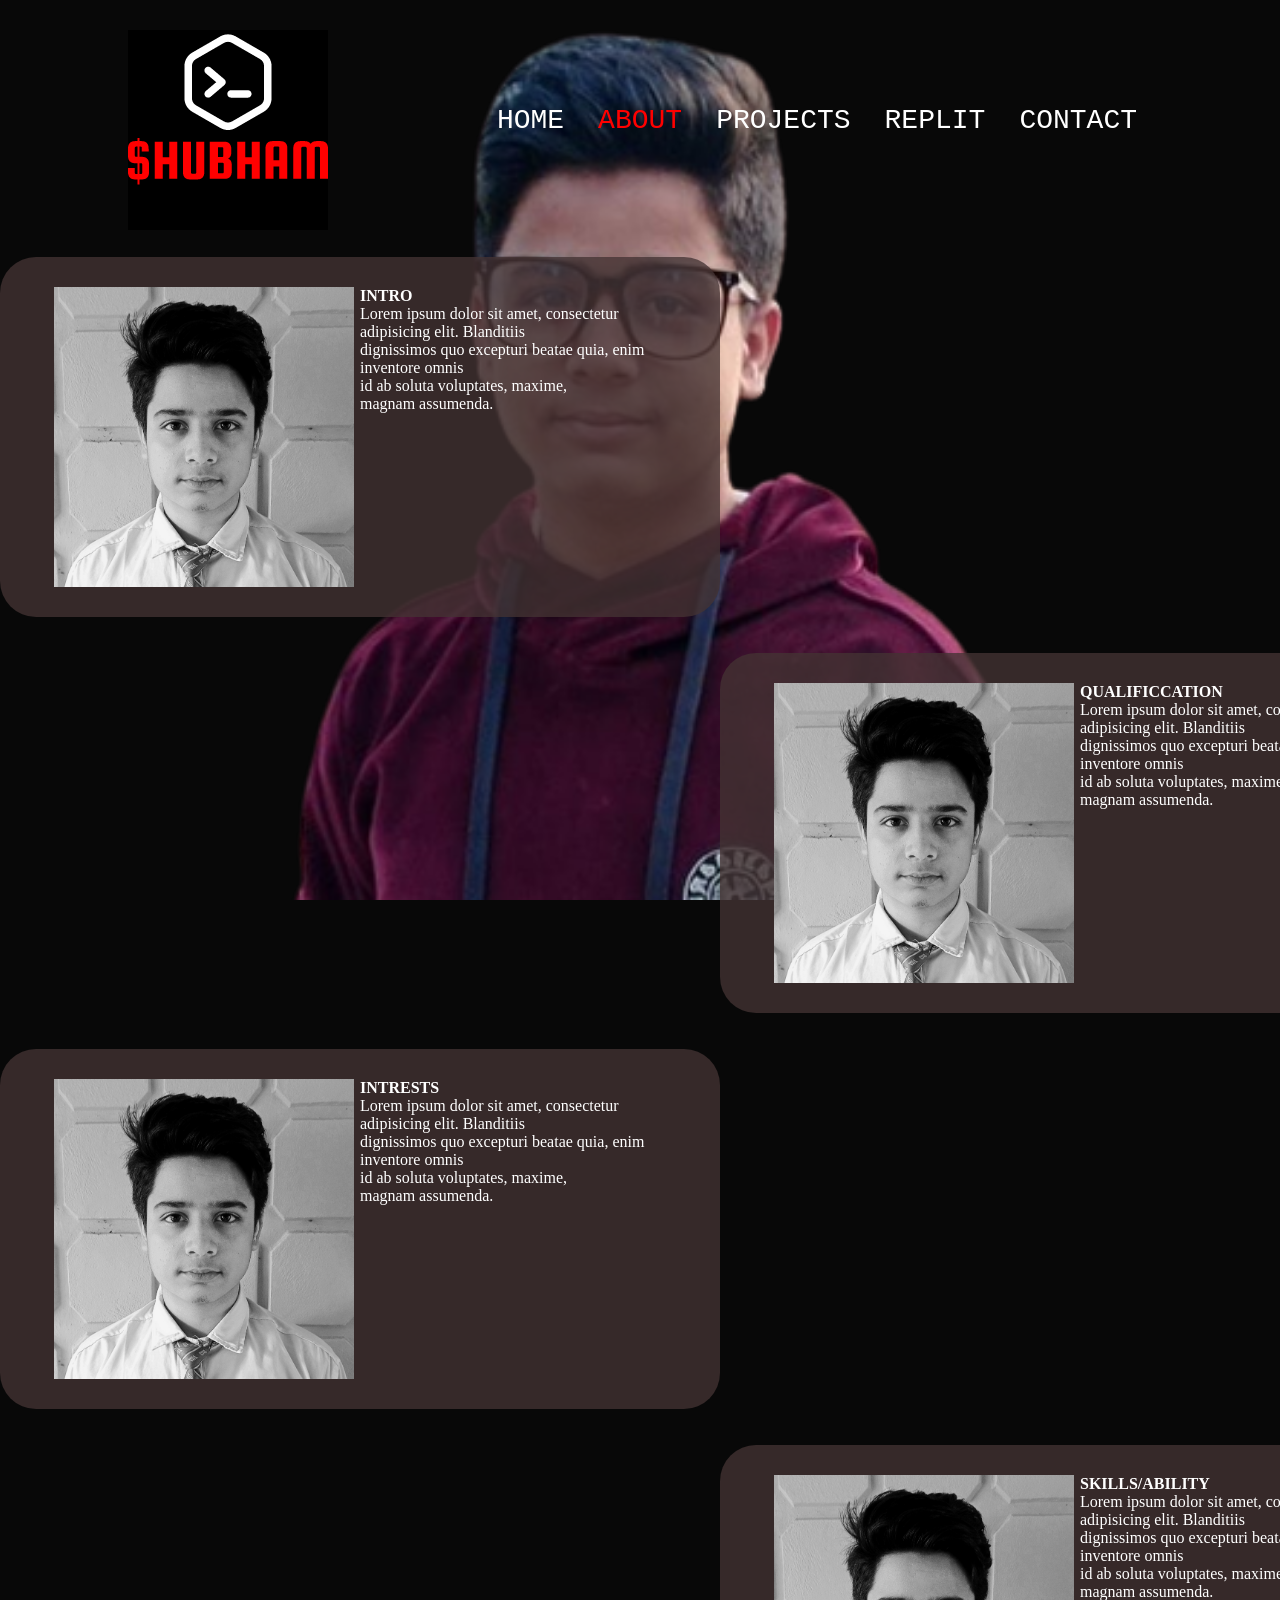
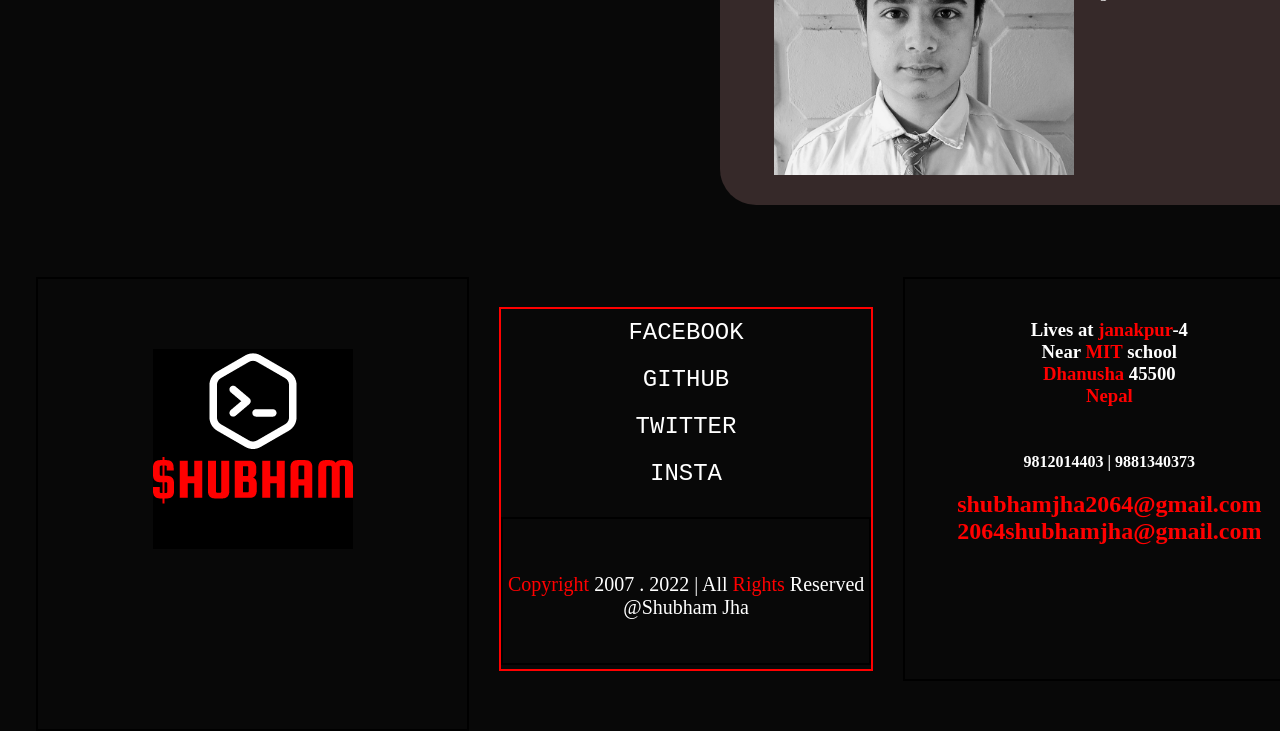
==== master24copy/about.html @ efe70d86 "1st" ====
<!DOCTYPE html>
<html lang="en">
<head>
    <meta charset="UTF-8">
    <meta http-equiv="X-UA-Compatible" content="IE=edge">
    <meta name="viewport" content="width=device-width, initial-scale=1.0">
    <title>About-Shubham</title>
    <link rel="icon" type="image/png" href="images/favicon.png">
    <link rel="stylesheet" href="about.css">
</head>
<body>
    <div class="headder">
        <div class="container">
            <nav>
                <img src="images/logo3.png" class="logo">
                <ul>
                    <li><a href="index.html">HOME</a></li>
                    <li><a href="about.html"><span>ABOUT</span></a></li>
                    <li><a href="projects.html">PROJECTS</a></li>
                    <li><a href="https://replit.com/@SHUBHAM1JHA">REPLIT</a></li>
                    <li><a href="contact.html">CONTACT</a></li>
                </ul>
            </nav>
        </div>
        <div class="main">
            <div class="l">
                <div class="box">
                    <div class="square">
                        <img src="images/mypic.jpg" >
                    </div>
                    <div class="text">
                        <b>INTRO</b><br> Lorem ipsum dolor sit amet, consectetur <br> adipisicing elit. Blanditiis <br> dignissimos quo excepturi beatae quia, enim inventore omnis  <br> id ab soluta voluptates, maxime, <br>  magnam assumenda.
                    </div>
                </div>
            </div>
            <div class="r">
                <div class="boxr">
                    <div class="square">
                        <img src="images/mypic.jpg" >
                    </div>
                    <div class="text">
                        <b>QUALIFICCATION</b><br> Lorem ipsum dolor sit amet, consectetur <br> adipisicing elit. Blanditiis <br> dignissimos quo excepturi beatae quia, enim inventore omnis  <br> id ab soluta voluptates, maxime, <br>  magnam assumenda.
                    </div>
                </div>
            </div>
            <div class="l">
                <div class="box">
                    <div class="square">
                        <img src="images/mypic.jpg" >
                    </div>
                    <div class="text">
                        <b>INTRESTS</b><br> Lorem ipsum dolor sit amet, consectetur <br> adipisicing elit. Blanditiis <br> dignissimos quo excepturi beatae quia, enim inventore omnis  <br> id ab soluta voluptates, maxime, <br>  magnam assumenda.
                    </div>
                </div>
            </div>
            <div class="r">
                <div class="boxr">
                    <div class="square">
                        <img src="images/mypic.jpg" >
                    </div>
                    <div class="text">
                        <b>SKILLS/ABILITY</b><br> Lorem ipsum dolor sit amet, consectetur <br> adipisicing elit. Blanditiis <br> dignissimos quo excepturi beatae quia, enim inventore omnis  <br> id ab soluta voluptates, maxime, <br>  magnam assumenda.
                    </div>
                </div>
            </div>
        </div>
    </div>
    <div class="footer">
        <div class="right">
            <img src="images/logo3.png" class="btmlogo">
        </div>
        <div class="middle">
            <ul>
                <li><a href="https://www.facebook.com/shubham.jha.jha.jha">FACEBOOK</a></li>
                <li><a href="https://github.com/SHUBHAM1JHA">GITHUB</a></li>
                <li><a href="https://twitter.com/SHUBHAM1JHA">TWITTER</a></li>
                <li><a href="https://www.instagram.com/jha_s.h.u.b.h.a.m/">INSTA</a></li>
            </ul>
            <div class="bottom">
                <p><span>Copyright</span> 2007 . 2022 | All <span>Rights</span> Reserved<br>@Shubham Jha</p>
            </div>
        </div>
        <div class="left">
            <h3>Lives at <span>janakpur</span>-4 <br>Near <span>MIT</span> school <br><span>Dhanusha</span> 45500 <br><span>Nepal</span></h3>
            <h4>9812014403 | 9881340373 <br></h4><h2>shubhamjha2064@gmail.com<br>2064shubhamjha@gmail.com</h2>
        </div>
    </div>
</body>
</html>
---- master24copy/about.css ----
* {
    margin: 0;
    padding: 0;
}

body {
    background: #080808;
    color: white;
}

.headder {
    width: 100%;
    height: 50%;
    background: url(images/BG.jpg);
    background-position: center;
    background-size: cover;
    background-attachment: fixed;
}

.container {
    padding: 10px 10%;
}

nav {
    display: flex;
    align-items: center;
    justify-content: space-between;
    flex-wrap: wrap;
    height: 201px;
}

.logo {
    width: 200px;
    padding-top: 20px;
}

nav ul li {
    display: inline-block;
    list-style: none;
    margin: 5px 15px;
}

nav ul li a {
    color: white;
    text-decoration: none;
    font-size: 28px;
    font-family: 'Courier New', Courier, monospace;
    position: relative;
}

nav ul li a::after {
    content: '';
    width: 0%;
    height: 5px;
    background: red;
    position: absolute;
    left: 0;
    bottom: -3px;
    transition: 0.5s;
}

nav ul li a:hover::after {
    width: 100%;
}

.container nav ul li span {
    color: red;
}

.main {
    width: 96%;
    height: 1584px;
}

.l {
    width: 96%;
    height: 360px;
    margin: 36px 0px 36px 0px;
}

.r {
    width: 96%;
    height: 360px;
    margin: 36px 0px 36px 0px;    
}

.box {
    height: 360px;
    width: 720px;
    border: 0px solid red;
    border-radius: 36px;
    display: flex;
    align-items: center;
    justify-content: center;
    background-color: rgba(68, 51, 51, 0.77);
}

.boxr{
    height: 360px;
    width: 720px;
    border: 0px solid red;
    border-radius: 36px;
    display: flex;
    align-items: center;
    justify-content: center;
    background-color: rgba(68, 51, 51, 0.77);
    position: relative;
    left: 720px;
}

.square {
    width: 300px;
    height: 300px;

}

.text {
    width: 300px;
    height: 300px;
    padding: 6px;
    font-size: 60;
    text-decoration: solid;
}

.square img {
    width: 300px;
    height: 300px;
    padding-right: 6px;
}

.footer {
    background: #080808;
    width: 100%;
    height: 360px;
    display: inline-flex;
    margin: 36px;

}

.right {
    height: 360px;
    width: 640px;
    border: 2px solid black;
    align-items: center;
    justify-content: center;
    text-align: center;
    justify-items: center;
    padding: 30px;
    padding-top: 60px;
}

.middle {
    height: 360px;
    width: 640px;
    border: 2px solid red;
    align-items: center;
    justify-content: center;
    text-align: center;
    justify-items: center;
    margin: 30px;
}

.left {
    height: 360px;
    width: 640px;
    border: 2px solid black;
    padding: 20px;
    align-items: center;
    text-align: center;
}

.bottom {
    width: 99%;
    height: 144px;
    text-align: center;
    align-items: center;
    justify-content: center;
    font-size: 20px;
    margin-top: 20px;
    border: 2px solid black;
    justify-items: middle;
}

.middle ul li a {
    color: white;
    text-decoration: none;
    font-size: 24px;
    font-family: 'Courier New', Courier, monospace;
}

.middle ul li {
    list-style: none;
    padding: 10px;
    margin-top: 40;
}

.btmlogo {
    margin: 10px;
}

.bottom p {
    padding-top: 54px;
}

.bottom span {
    color: red;
}

.left h3 {
    padding: 20px;
    padding-top: 20px;

}

.left h4 {
    padding: 20px;
    padding-top: 26px;

}

.left h2 {
    color: red;

}

.left h3 span {
    color: red;
}

.container nav ul li span {
    color: red;
}
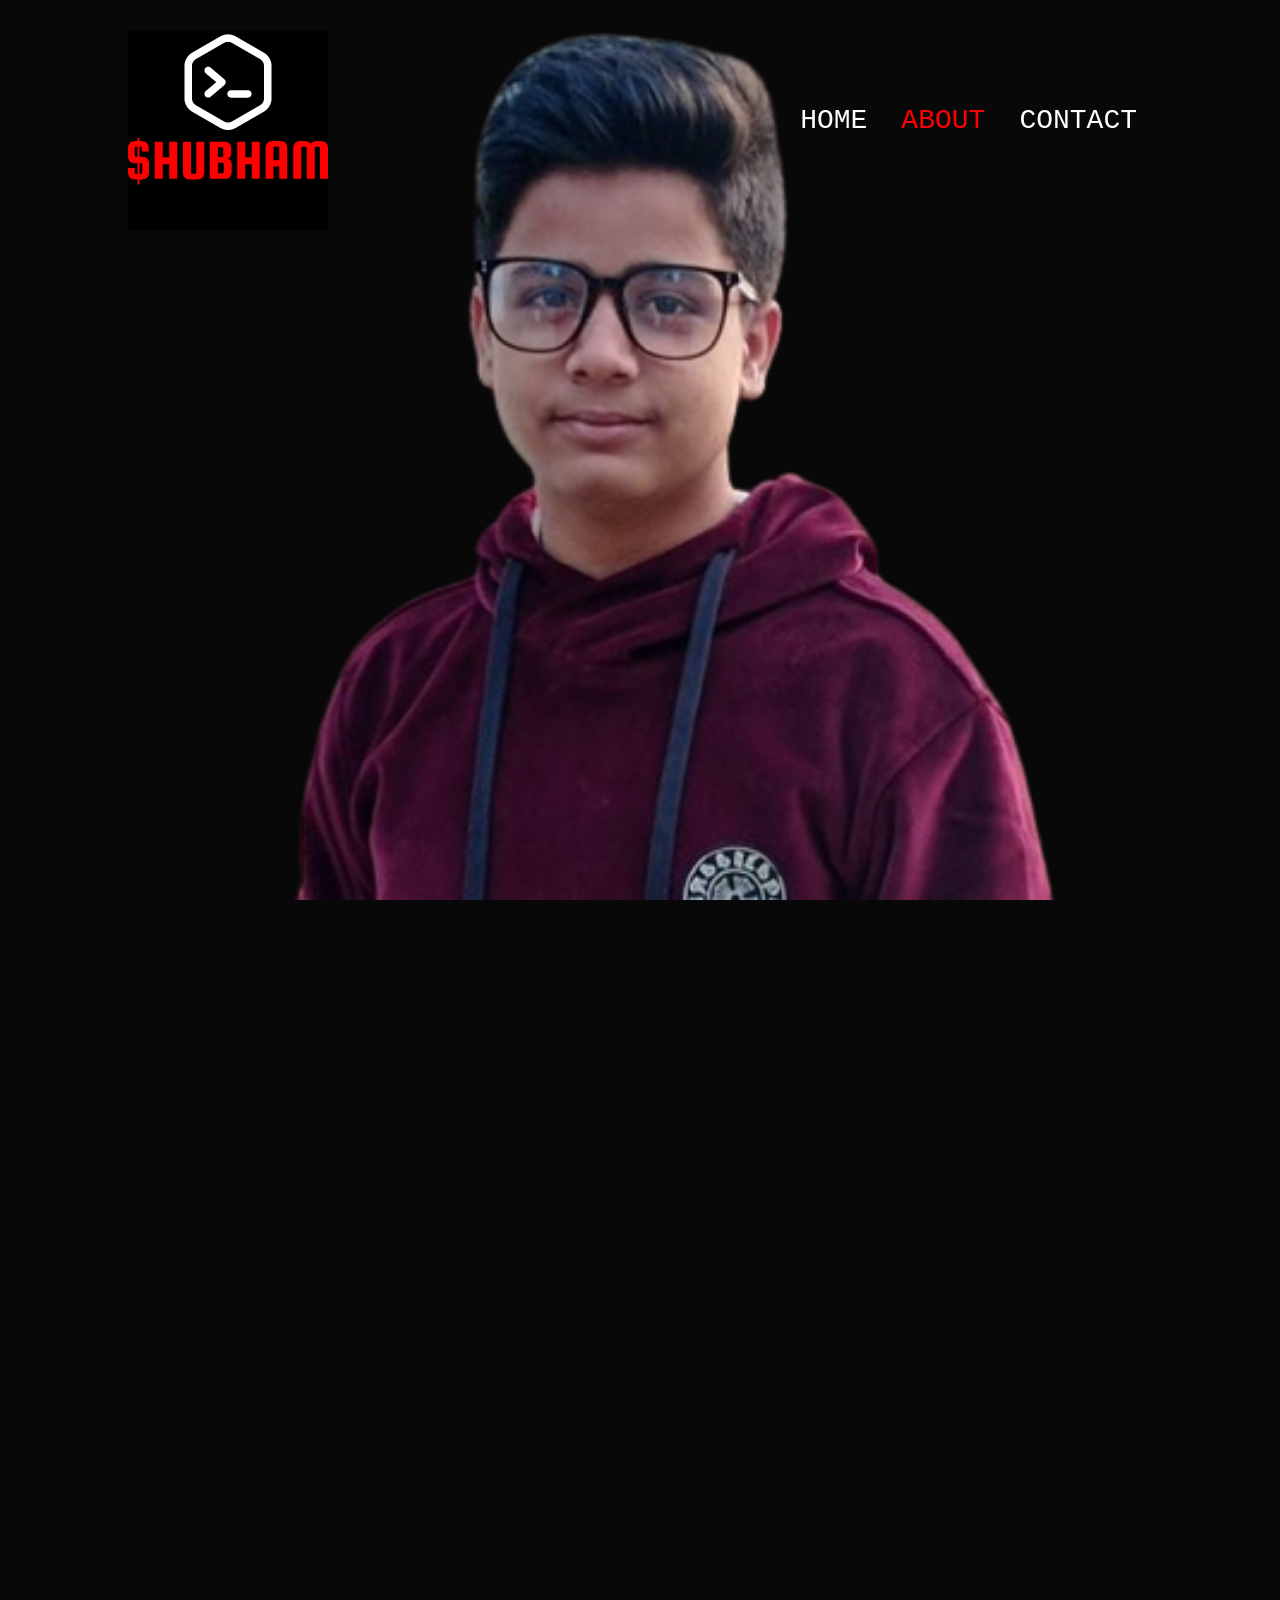
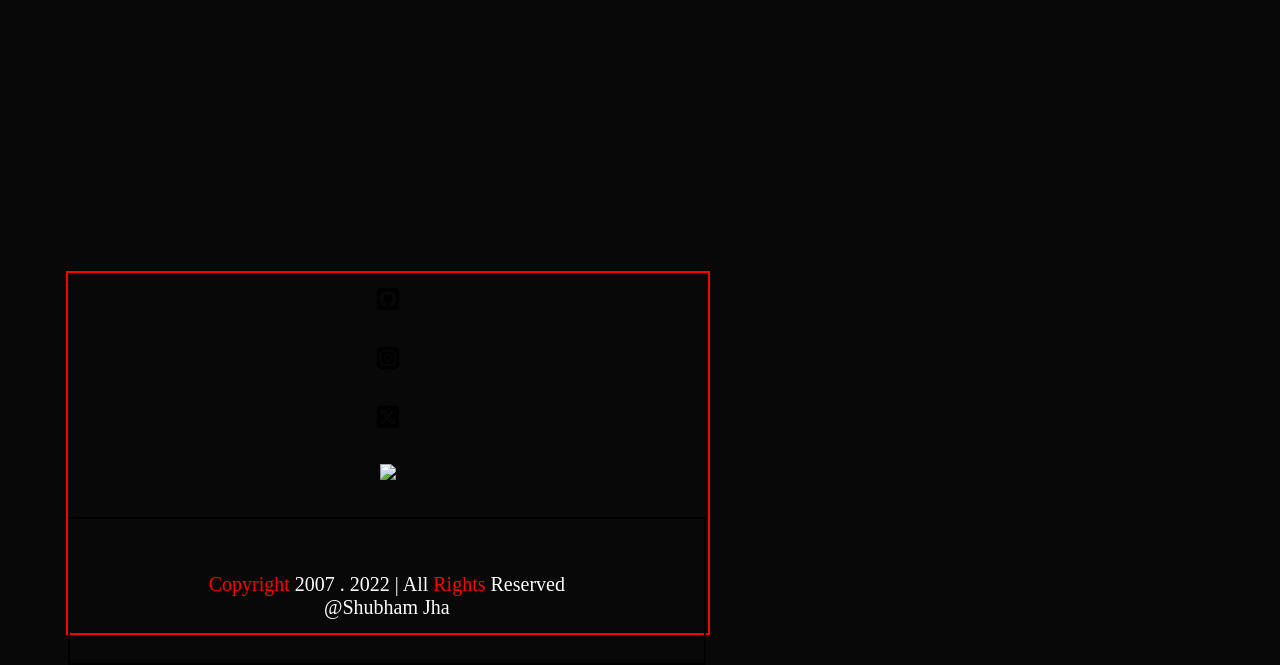
==== commit 04ece66d: "2nd edit... incomplete" ====
--- a/master24copy/about.html
+++ b/master24copy/about.html
@@ -16,74 +16,60 @@
                 <ul>
                     <li><a href="index.html">HOME</a></li>
                     <li><a href="about.html"><span>ABOUT</span></a></li>
-                    <li><a href="projects.html">PROJECTS</a></li>
-                    <li><a href="https://replit.com/@SHUBHAM1JHA">REPLIT</a></li>
+                    <!-- <li><a href="projects.html">PROJECTS</a></li>
+                    <li><a href="https://replit.com/@SHUBHAM1JHA">REPLIT</a></li> -->
                     <li><a href="contact.html">CONTACT</a></li>
                 </ul>
             </nav>
         </div>
         <div class="main">
-            <div class="l">
-                <div class="box">
-                    <div class="square">
-                        <img src="images/mypic.jpg" >
-                    </div>
-                    <div class="text">
-                        <b>INTRO</b><br> Lorem ipsum dolor sit amet, consectetur <br> adipisicing elit. Blanditiis <br> dignissimos quo excepturi beatae quia, enim inventore omnis  <br> id ab soluta voluptates, maxime, <br>  magnam assumenda.
-                    </div>
+            <div class="blog">
+                <div class="text">
+                    <p>
+                        
+                    </p>
                 </div>
             </div>
-            <div class="r">
-                <div class="boxr">
-                    <div class="square">
-                        <img src="images/mypic.jpg" >
-                    </div>
-                    <div class="text">
-                        <b>QUALIFICCATION</b><br> Lorem ipsum dolor sit amet, consectetur <br> adipisicing elit. Blanditiis <br> dignissimos quo excepturi beatae quia, enim inventore omnis  <br> id ab soluta voluptates, maxime, <br>  magnam assumenda.
-                    </div>
-                </div>
-            </div>
-            <div class="l">
-                <div class="box">
-                    <div class="square">
-                        <img src="images/mypic.jpg" >
-                    </div>
-                    <div class="text">
-                        <b>INTRESTS</b><br> Lorem ipsum dolor sit amet, consectetur <br> adipisicing elit. Blanditiis <br> dignissimos quo excepturi beatae quia, enim inventore omnis  <br> id ab soluta voluptates, maxime, <br>  magnam assumenda.
-                    </div>
-                </div>
-            </div>
-            <div class="r">
-                <div class="boxr">
-                    <div class="square">
-                        <img src="images/mypic.jpg" >
-                    </div>
-                    <div class="text">
-                        <b>SKILLS/ABILITY</b><br> Lorem ipsum dolor sit amet, consectetur <br> adipisicing elit. Blanditiis <br> dignissimos quo excepturi beatae quia, enim inventore omnis  <br> id ab soluta voluptates, maxime, <br>  magnam assumenda.
-                    </div>
-                </div>
-            </div>
+
         </div>
     </div>
     <div class="footer">
-        <div class="right">
+        <!-- <div class="right">
             <img src="images/logo3.png" class="btmlogo">
-        </div>
+        </div> -->
         <div class="middle">
-            <ul>
-                <li><a href="https://www.facebook.com/shubham.jha.jha.jha">FACEBOOK</a></li>
-                <li><a href="https://github.com/SHUBHAM1JHA">GITHUB</a></li>
-                <li><a href="https://twitter.com/SHUBHAM1JHA">TWITTER</a></li>
-                <li><a href="https://www.instagram.com/jha_s.h.u.b.h.a.m/">INSTA</a></li>
-            </ul>
+            <div class="media">
+                <ul>
+                <li>
+                    <a href="https://github.com/SHUBHAM1JHA">
+                        <img src="images/square-github.svg" height="32px">
+                    </a>
+                </li>
+                <li>
+                    <a href="https://www.instagram.com/sam.rotcen/">
+                        <img src="images/square-instagram.svg" height="32px">
+                    </a>
+                </li>
+                <li>
+                    <a href="https://twitter.com/SHUBHAM1JHA">
+                        <img src="images/square-x.svg" height="32px">
+                    </a>
+                </li>
+                <li>
+                    <a href="https://www.facebook.com/shubham.jha.jha.jha">
+                        <img src="images/square-linkedin.svg" height="32px">
+                    </a>
+                </li>
+                </ul>
+            </div>
             <div class="bottom">
                 <p><span>Copyright</span> 2007 . 2022 | All <span>Rights</span> Reserved<br>@Shubham Jha</p>
             </div>
         </div>
-        <div class="left">
+        <!-- <div class="left">
             <h3>Lives at <span>janakpur</span>-4 <br>Near <span>MIT</span> school <br><span>Dhanusha</span> 45500 <br><span>Nepal</span></h3>
             <h4>9812014403 | 9881340373 <br></h4><h2>shubhamjha2064@gmail.com<br>2064shubhamjha@gmail.com</h2>
-        </div>
+        </div> -->
     </div>
 </body>
 </html>
